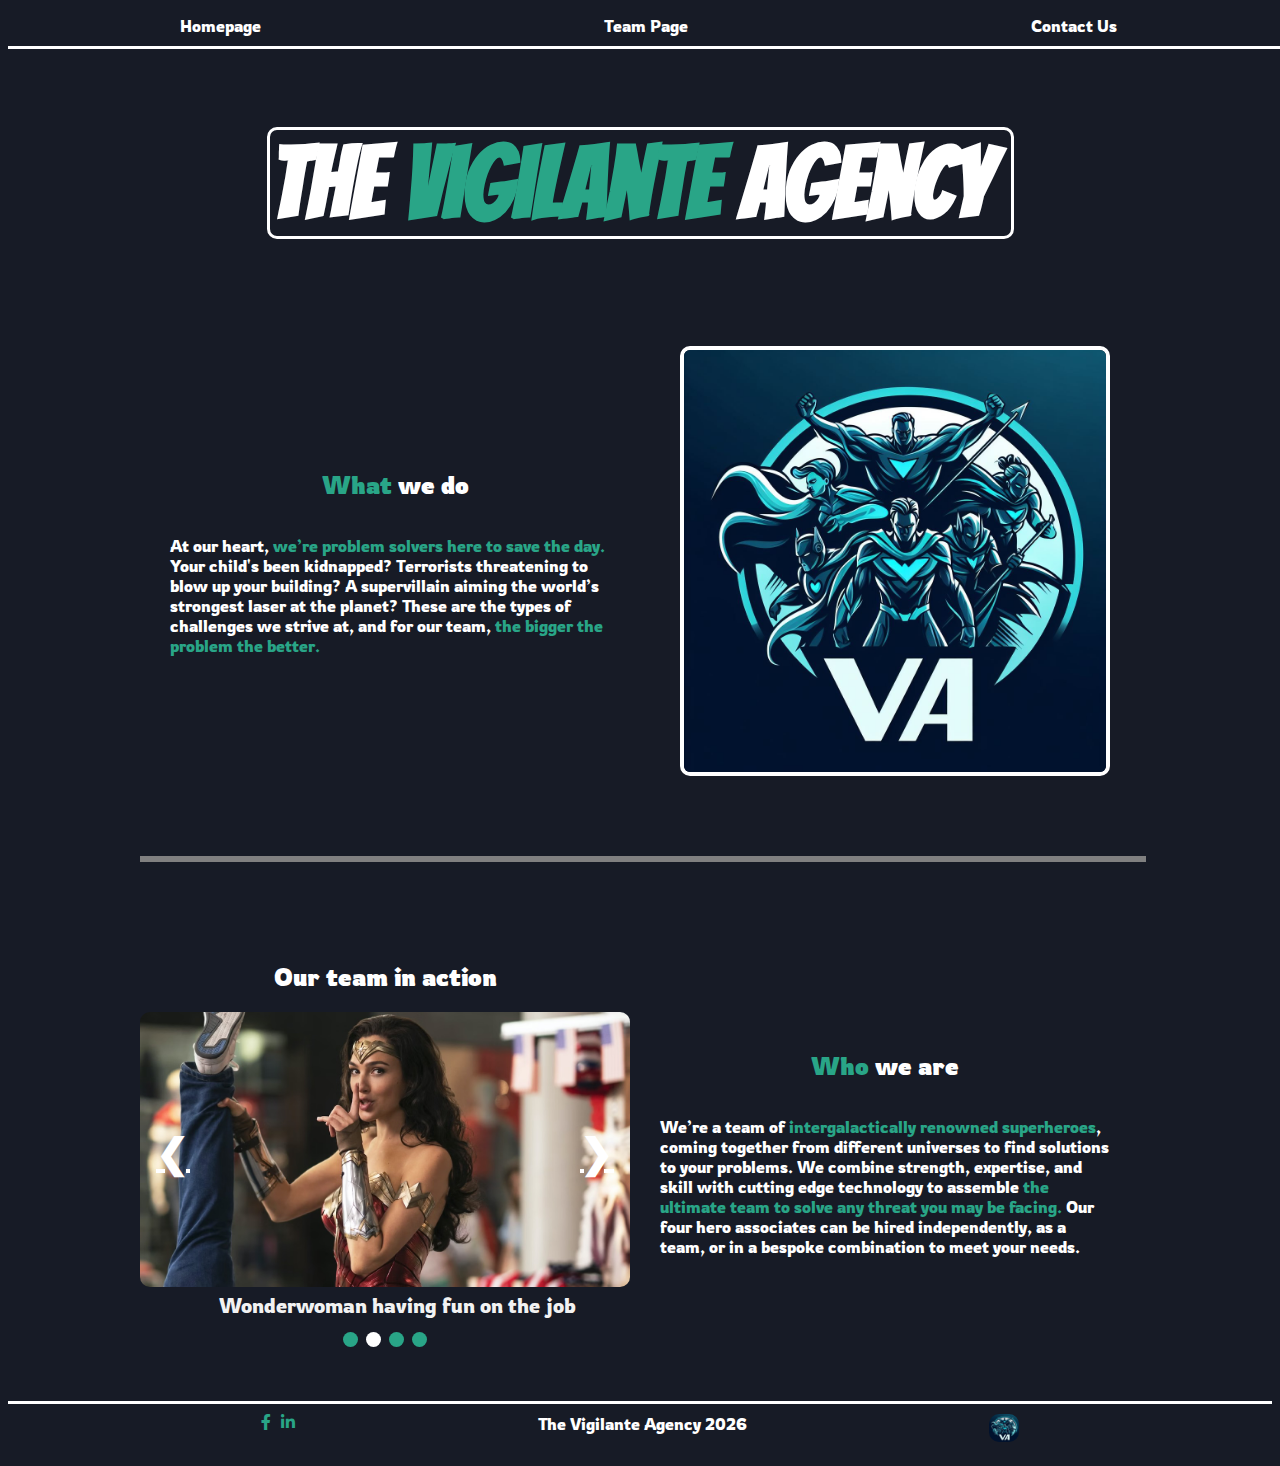
==== index.html @ 8137c851 "initial commit" ====
<!DOCTYPE html>
<html lang="en">
  <head>
    <meta charset="UTF-8" />
    <meta http-equiv="X-UA-Compatible" content="IE=edge" />
    <meta name="viewport" content="width=device-width, initial-scale=1.0" />
    <link rel="stylesheet" href="style.css" />
    <title>The Vigilante Agency Dynamic</title>
    <link rel="icon" type="image/x-icon" href="Images/logo.jpeg" />
    <link rel="preconnect" href="https://fonts.googleapis.com" />
    <link rel="preconnect" href="https://fonts.gstatic.com" crossorigin />
    <link
      href="https://fonts.googleapis.com/css2?family=Caveat&family=Onest:wght@300&family=Open+Sans:ital,wght@1,300&family=Quicksand:wght@300;400;500;600;700&family=Roboto:wght@300;400&family=Rowdies&display=swap"
      rel="stylesheet"
    />
    <link
      href="https://fonts.googleapis.com/css2?family=Bangers&display=swap"
      rel="stylesheet"
    />
    <link rel="icon" type="image/x-icon" href="Images/logo.jpeg">
    <link rel="preconnect" href="https://fonts.googleapis.com">
<link rel="preconnect" href="https://fonts.gstatic.com" crossorigin>
<link href="https://fonts.googleapis.com/css2?family=Caveat&family=Onest:wght@300&family=Open+Sans:ital,wght@1,300&family=Quicksand:wght@300;400;500;600;700&family=Roboto:wght@300;400&family=Rowdies&display=swap" rel="stylesheet">
<link
rel="stylesheet"
href="https://cdnjs.cloudflare.com/ajax/libs/font-awesome/6.0.0-beta3/css/all.min.css"
      />
<link href="https://fonts.googleapis.com/css2?family=Bangers&display=swap" rel="stylesheet">
  </head>
  <body>
    <nav>
        <ul>
            <li class="home-page">homepage</li>
            <li class="team-page">team page</li>
            <li class="contact-us">contact us</li>
    </nav>
    <main class="super-hero-main">
      <h1 id="main-title">The <span>Vigilante</span> Agency</h1>
  
      <div class="main-page-box">
        <section class="intro-text">
          <h2><span>What</span> we do</h2>
          <p>
            At our heart,
            <span>we’re problem solvers here to save the day.</span> Your child's
            been kidnapped? Terrorists threatening to blow up your building? A
            supervillain aiming the world’s strongest laser at the planet? These
            are the types of challenges we strive at, and for our team,<span>
              the bigger the problem the better.</span
            >
          </p>
        </section>
        <img
          id="logo"
          src="images/logo.jpeg"
          alt="The Vigilante Agnecy logo. It contains cartoon superheros and the VA letters in front."
        />
      </div>
      <hr>
      <div class="main-page-box">
        <section class="pictures">
          <h2>Our team in action</h2>
          <div class="slideshow-container">
            <div class="my-slides fade">
              <img class="slide-pics" src="images/batman-over-gotham.png" alt="Batman standing over Gotham City"/>
              <figcaption class="text">
                Batman protecting Gotham City
              </figcaption>
            </div>

            <div class="my-slides fade">
              <img class="slide-pics" src="images/wonder-woman-1984.avif" alt="Wonderwoman dnagling a villain by his ankles."/>
              <figcaption class="text">
                Wonderwoman having fun on the job
              </figcaption>
            </div>

            <div class="my-slides fade">
              <img class="slide-pics" src="images/spiderman-scaling.webp" alt="Spiderman crouching on the ground ready to leap."/>
              <figcaption class="text">
                Spiderman ready to leap into action
              </figcaption>
            </div>

            <div class="my-slides fade">
              <img class="slide-pics" src="images/ironman-stance.webp" alt="Iron Man holding his arm forward."/>
              <figcaption class="text">
                Iron Man harnessing his powers
              </figcaption>
            </div>
      
            <div>
              <a class="prev" >&#10094;</a>
              <a class="next" >&#10095;</a>
            </div>
            <br />
            <div id="dot-parent">
              <span class="dot " ></span>
              <span class="dot " ></span>
              <span class="dot " ></span>
              <span class="dot " ></span>
            </div>
          </div>
      
        </section>
        <section class="intro-text">
          <h2><span>Who</span> we are</h2>
          <p>
            We’re a team of <span>intergalactically renowned superheroes</span>,
            coming together from different universes to find solutions to your
            problems. We combine strength, expertise, and skill with cutting
            edge technology to assemble
            <span
              >the ultimate team to solve any threat you may be facing.</span
            >
            Our four hero associates can be hired independently, as a team, or
            in a bespoke combination to meet your needs.
          </p>
        </section>
      </div>
    </main>
    <footer>
      <div class="icon-parent-container">
        <i class="fa-brands fa-facebook-f"></i>
        <i class="fa-brands fa-linkedin-in"></i>
      </div>
      <div class="year"></div>
      <div class="footer-logo">
        <img   src="images/logo.jpeg" alt="The Vigilante Agency Logo">
      </div>
    </footer>

    <script src="index.js"></script>
  </body>
</html>
---- style.css ----
body {
  background-color: #171b26;
  font-family: "Rowdies", sans-serif;
  color: white;
  margin-top: 60px;
  position: relative;
}

hr{
    border: solid;
    background-color: #fff;
    width: 100%;
}

ul {
  display: flex;
  justify-content: space-around;
  list-style: none;
  border-bottom: white 3px solid;
  max-width: 100vw;
  background-color: #171b26;
  padding-left: 0;
}

.request-submitted-msg {
  display: flex;
  align-items: center;
  width: 50%;
  height: 100px;
  position: absolute;
  padding: 0 10px;
  top: 50%;
  left: 50%;
  transform: translate(-50%, -80%);
  border: 4px #29a587 solid;
  border-radius: 10px;
  text-align: center;
  background-color: #1d222a;
  visibility: hidden;
}

li {
  margin-bottom: 10px;
  text-transform: capitalize;
  transition: transform 1.5s ease; /* Set the transition for the transform property */
  cursor: pointer;
  background-color: #171b26;
}

li:hover {
  transform: scale(1.2); /* Apply the transform property for the hover state */
}


.super-hero-main {
  max-width: 1000px;
  display: flex;
  flex-direction: column;
  align-items: center;
  justify-content: center;
  margin-left: auto;
  margin-right: auto;
}

.bio-box {
  display: flex;
  flex-direction: column;
  width: 400px;
  height: fit-content;
  border: 4px #29a587 solid;
  border-radius: 10px;
}

h1,
h2,
p {
  text-align: center;
}

nav {
  height: 5%;
  position: fixed;
  top: 0;
  width: 100%;
  background-color: #171b26;
  z-index: 1;
}

footer {
  display: flex;
  justify-content: space-evenly;
  max-width: 100vw;
  border-top: 3px solid white;
  height: 5%;
  text-align: center;
  padding: 10px;
  background-color: #171b26;
}

.images {
  display: flex;
  justify-content: center;
  column-gap: 10px;
}



.images > * {
  width: 200px;
  height: 200px;
  object-fit: fill;
}

.images :hover {
  transform: scale(1.5);
  transition: transform 1.5s ease;
}

span {
  color: #29a587;
}
form {
  color: white;
  padding-left: 20px;
  padding-right: 20px;
}

p {
  color: white;
  text-align: left;
}

h1 {
  color: white;
}

label {
  display: block;
  font-size: 18px;
}

.contact-body {
  max-width: 450px;
  margin-left: auto;
  margin-right: auto;
  border: solid 10px#29a587;
  border-radius: 10px;
  margin-top: 40px;
  margin-bottom: 40px;
}

.cartoonSounds {
  max-width: 20rem;
}

.top-contact-text {
  text-align: center;
  padding-left: 20px;
  padding-right: 20px;
}

#strapline {
  font-size: 18px;
}

#imageBottom {
  display: block;
  margin-left: auto;
  margin-right: auto;
  padding-top: 1rem;
}

.contact-box {
  padding: 0.3rem;
  border-radius: 10px;
  margin-bottom: 1rem;
  margin-top: 0.4rem;
  border: none;
  border: 2px white solid;
  width: 97%;
  background-color: #1d222a;
  color: white;
}

textarea {
  background-color: #1d222a;
  padding: 0.3rem;
  border-radius: 10px;
  margin-bottom: 1rem;
  margin-top: 0.4rem;
  border: none;
  border: 2px white solid;
  width: 97%;
  height: 7rem;
  font-size: 18px;
  color: white;
}

select {
  padding: 0.3rem;
  border-radius: 10px;
  margin-bottom: 1rem;
  margin-top: 0.4rem;
  border: none;
  width: 100%;
  font-size: 14px;
  font-family: "Rowdies", sans-serif;
  background-color: #1d222a;
  color: white;
  border: 2px white solid;
}

legend {
  font-size: 18px;
}

#not-sure {
  color: white;
  margin-top: 0rem;
  font-size: 22px;
}

button {
  padding: 10px 30px;
  background-color: #29a587;
  border-radius: 10px;
  border: none;
  font-size: 18px;
  color: #171b26;
  display: block;
  margin-left: auto;
  margin-right: auto;
  margin-bottom: 21.44px;
  font-family: "Rowdies", sans-serif;
}

.super-hero-link {
  text-align: left;
  color: #fff;
  cursor: pointer;
  margin-left: 0px;
  padding-left: 10px;
  padding-bottom: 20px;
  padding-top: 15px;
  font-size: 18px;
}

a {
  color: #fff;
  text-decoration: underline;
  margin-right: 1px;
  transition: margin-right 0.3s;
}

a:hover {
  margin-right: 15px;
}

i {
  color: #29a587;
}


#link-to-team {
  color: #29a587;
  transition: color 1s ease-in-out;
}

#link-to-team:hover {
  color: white;
}


.bio {
  padding: 10px;
}

aside {
  padding: 10px;
  text-align: left;
}

img {
  width: 90%;
  height: 80%;
  border-radius: 10px;
}

.super-hero-image {
  width: 100%;
  display: flex;
  justify-content: center;
  transition: transform 1.5s; /* Apply transition in the default state */
}

.super-hero-image:hover {
  transform: scale(1.11); /* Apply scaling on hover */
}

.super-hero-section {
  display: flex;
  column-gap: 40px;
}

.super-hero-main > *:not(:first-child) {
  margin-top: 40px;
  margin-bottom: 40px;
}



.pictures {
  flex-shrink: 1;
  flex-grow: 1;
  max-width: 100%;
  width: 35%;
}

.slideshow-container {
  position: relative;
  margin-right: auto;
  margin-left: auto;

}

.my-slides {
  display: none;
}

.slide-pics {
  width: 100%;
}

.prev,
.next {
  cursor: pointer;
  position: absolute;
  top: 35%;
  width: auto;
  margin-top: -22px;
  padding: 15px;
  color: white;
  font-weight: bold;
  font-size: 40px;
  transition: 0.6s ease;
  border-radius: 0 3px 3px 0;
  user-select: none;
}

.next {
  right: 0;
  border-radius: 3px 0 0 3px;
}

.prev {
  left: 0;
  margin-left: 1px;
  transition: margin-left 0.3s;
}

.prev:hover {
  margin-left: 15px;
}

.text {
  color: #f2f2f2;
  font-size: 20px;
  padding: 2px 12px;
  padding-bottom: 10px;
  position: absolute;
  display: block;
  width: 100%;
  text-align: center;
}

#dot-parent {
  text-align: center;
  padding: 10px;
  margin-top: 10px;
}

.dot {
  display: block;
  cursor: pointer;
  height: 15px;
  width: 15px;
  margin: 0 2px;
  background-color: #29a587;
  border-radius: 50%;
  display: inline-block;
  transition: background-color 0.6s ease;
}


.fade {
  animation-name: fade;
  animation-duration: 1.5s;
}

.main-page-box {
  display: flex;
  flex-wrap: wrap;
  justify-content: space-evenly;
}

#logo {
  width: 35%;
  border: solid white 4px;
  margin-left: 30px;
  margin-right: 30px;
  flex-shrink: 1;
  flex-grow: 1;
}

.intro-text {
  display: flex;
  flex-direction: column;
  justify-content: center;
  text-align: center;
  width: 45%;
  margin: 30px;
}



#main-title {
  font-size: 100px;
  font-family: Bangers;
  border: solid;
  padding-right: 20px;
  border-radius: 10px;
}

.switch-to-white {
  background-color: #fff;
}

.green {
  background-color: #29a587;
}



.footer-logo {
  width: 30px;
}

.footer-logo * {
  width: 100%;
}


footer > *:not(:nth-child(2)) {
  cursor: pointer;
}

.icon-parent-container {
  display: flex;
  justify-content: space-between;
  gap: 10px;
}




/* responsiveness  start*/

@media (max-width: 859px) {
  .super-hero-section {
    flex-direction: column;
    row-gap: 40px;
  }
}

@media (max-width: 410px) {
  .bio-box {
    width: 340px;
  }
}

@media (max-width: 280px) {
  .bio-box {
    width: 255px;
  }
  ul {
    flex-direction: column;
    align-items: center;
    padding-left: 0px;
  }
}

@keyframes fade {
  from {
    opacity: 0.4;
  }
  to {
    opacity: 1;
  }
}

@media only screen and (max-width: 800px) {
  .slideshow-container {
    max-width: 100%;
    width: 90%;
  }
}

@media only screen and (max-width: 600px) {
  .intro-text {
    width: 100%;
  }

  .text {
    font-size: 14px;
  }
  p {
    text-align: center;
  }
}

@media only screen and (max-width: 400px) {
  body {
    margin-top: 120px;
  }
  #main-title {
    font-size: 80px;
  }
}

.footer-logo {
  width: 30px;
}

.footer-logo * {
  width: 100%;
}

@media (max-width: 405px) {
  footer {
    flex-direction: column;
    row-gap: 5px;
  }
  .icon-parent-container,
  .footer-logo {
    margin-left: auto;
    margin-right: auto;
  }

}
/* responsiveness  end*/
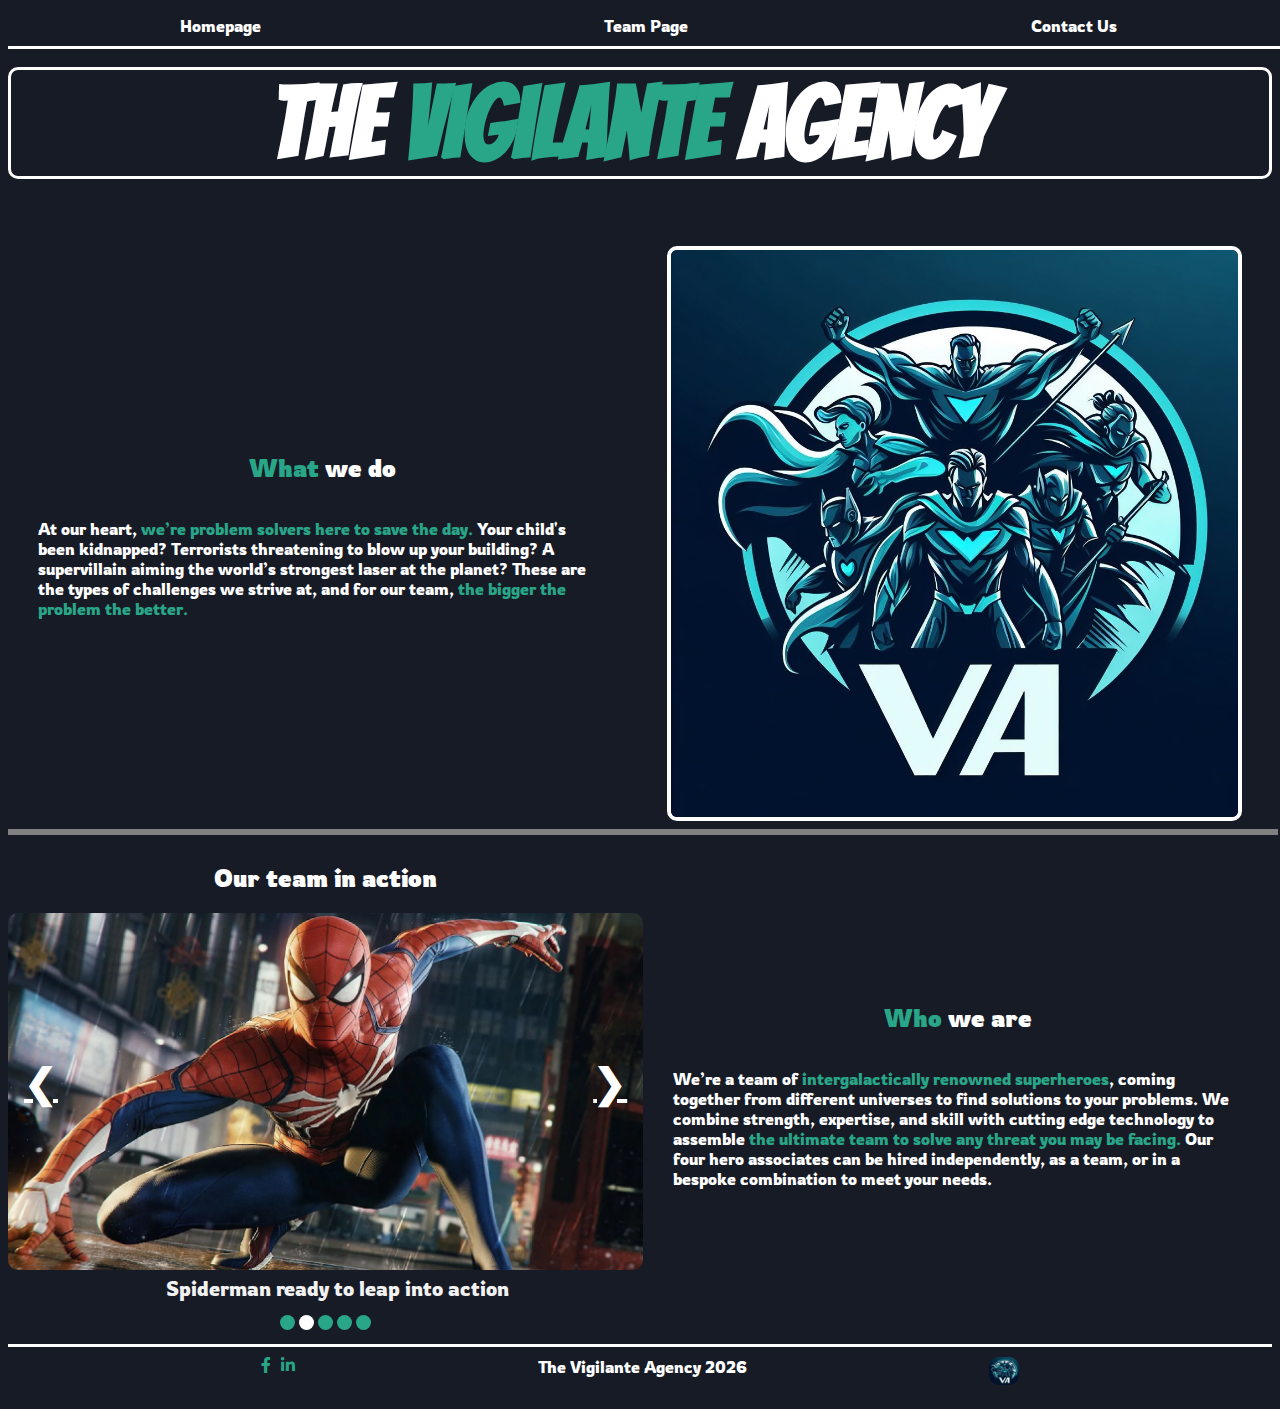
==== commit 6cb5e600: "feat(JS) modify code to make website dynamic" ====
--- a/index.html
+++ b/index.html
@@ -5,7 +5,7 @@
     <meta http-equiv="X-UA-Compatible" content="IE=edge" />
     <meta name="viewport" content="width=device-width, initial-scale=1.0" />
     <link rel="stylesheet" href="style.css" />
-    <title>The Vigilante Agency Dynamic</title>
+    <title>The Vigilante Agency Main</title>
     <link rel="icon" type="image/x-icon" href="Images/logo.jpeg" />
     <link rel="preconnect" href="https://fonts.googleapis.com" />
     <link rel="preconnect" href="https://fonts.gstatic.com" crossorigin />
@@ -34,7 +34,7 @@
             <li class="team-page">team page</li>
             <li class="contact-us">contact us</li>
     </nav>
-    <main class="super-hero-main">
+    <main class="super-hero-home-page-container">
       <h1 id="main-title">The <span>Vigilante</span> Agency</h1>
   
       <div class="main-page-box">
@@ -61,33 +61,9 @@
         <section class="pictures">
           <h2>Our team in action</h2>
           <div class="slideshow-container">
-            <div class="my-slides fade">
-              <img class="slide-pics" src="images/batman-over-gotham.png" alt="Batman standing over Gotham City"/>
-              <figcaption class="text">
-                Batman protecting Gotham City
-              </figcaption>
-            </div>
-
-            <div class="my-slides fade">
-              <img class="slide-pics" src="images/wonder-woman-1984.avif" alt="Wonderwoman dnagling a villain by his ankles."/>
-              <figcaption class="text">
-                Wonderwoman having fun on the job
-              </figcaption>
-            </div>
-
-            <div class="my-slides fade">
-              <img class="slide-pics" src="images/spiderman-scaling.webp" alt="Spiderman crouching on the ground ready to leap."/>
-              <figcaption class="text">
-                Spiderman ready to leap into action
-              </figcaption>
-            </div>
-
-            <div class="my-slides fade">
-              <img class="slide-pics" src="images/ironman-stance.webp" alt="Iron Man holding his arm forward."/>
-              <figcaption class="text">
-                Iron Man harnessing his powers
-              </figcaption>
-            </div>
+            <div class="photo"></div>
+           
+      
       
             <div>
               <a class="prev" >&#10094;</a>
@@ -95,10 +71,7 @@
             </div>
             <br />
             <div id="dot-parent">
-              <span class="dot " ></span>
-              <span class="dot " ></span>
-              <span class="dot " ></span>
-              <span class="dot " ></span>
+         
             </div>
           </div>
       
@@ -129,7 +102,9 @@
         <img   src="images/logo.jpeg" alt="The Vigilante Agency Logo">
       </div>
     </footer>
+    
 
     <script src="index.js"></script>
   </body>
 </html>
+
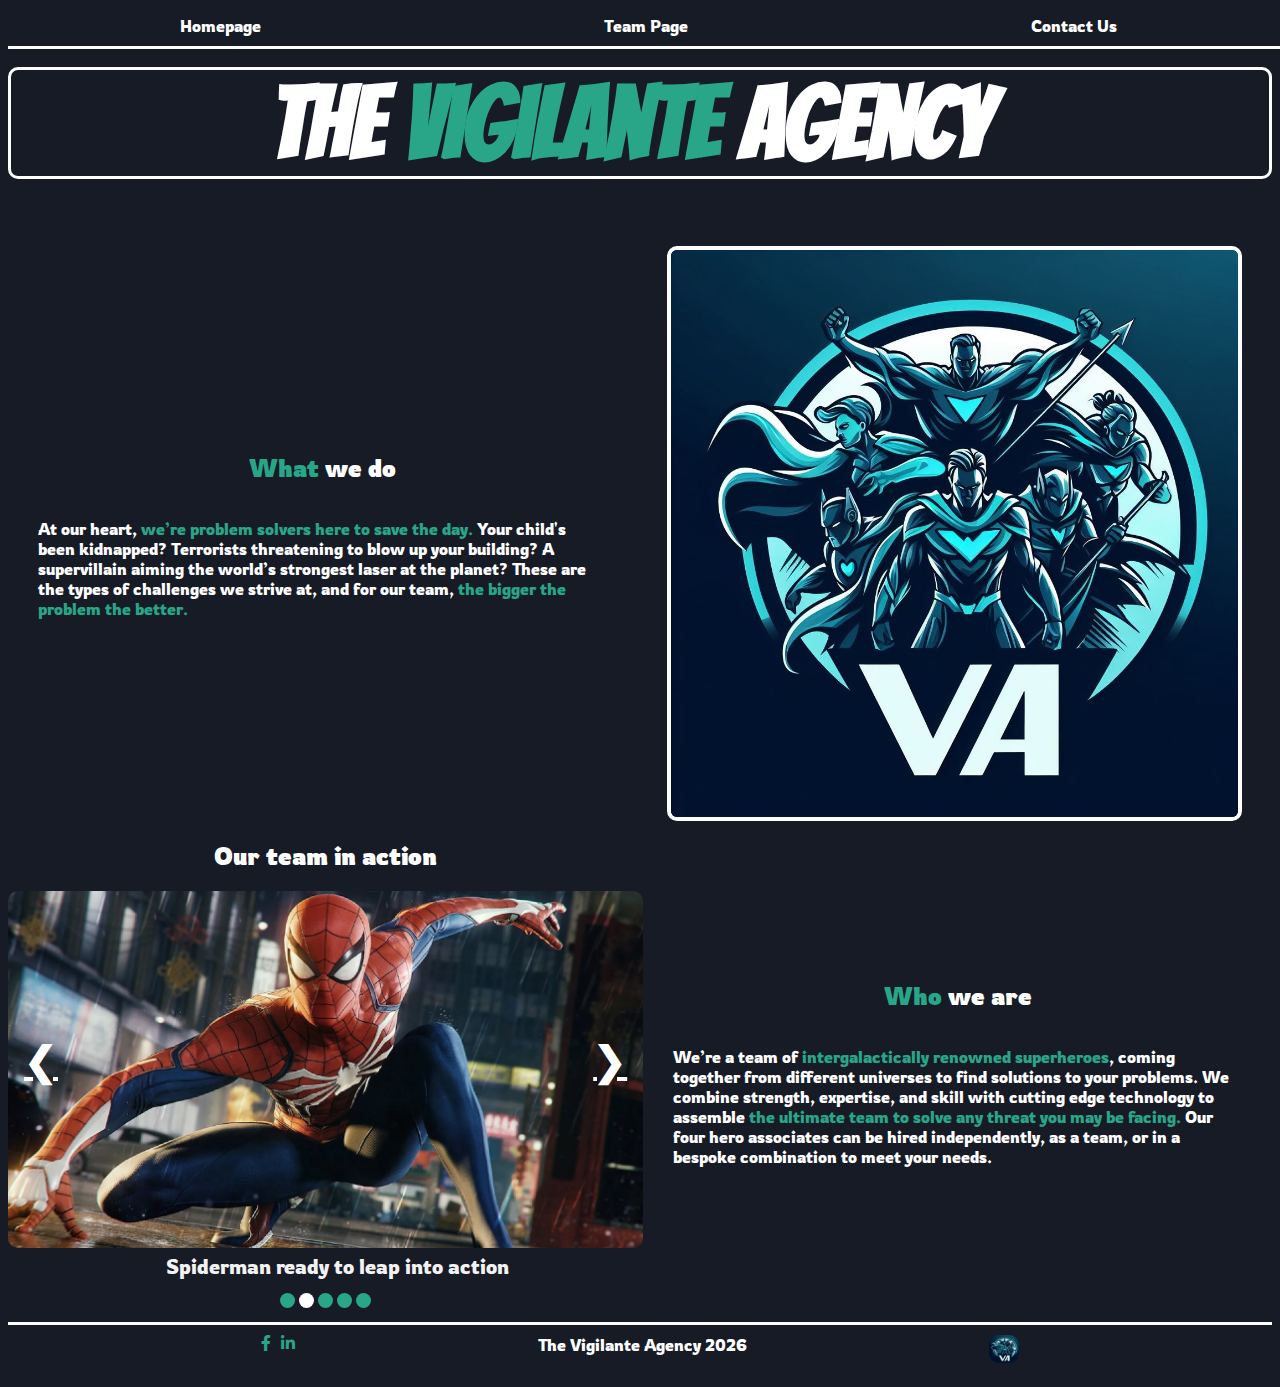
==== commit 9739162c: "feat(HTML) comment out hr element" ====
--- a/index.html
+++ b/index.html
@@ -56,7 +56,7 @@
           alt="The Vigilante Agnecy logo. It contains cartoon superheros and the VA letters in front."
         />
       </div>
-      <hr>
+      <!-- <hr> -->
       <div class="main-page-box">
         <section class="pictures">
           <h2>Our team in action</h2>
